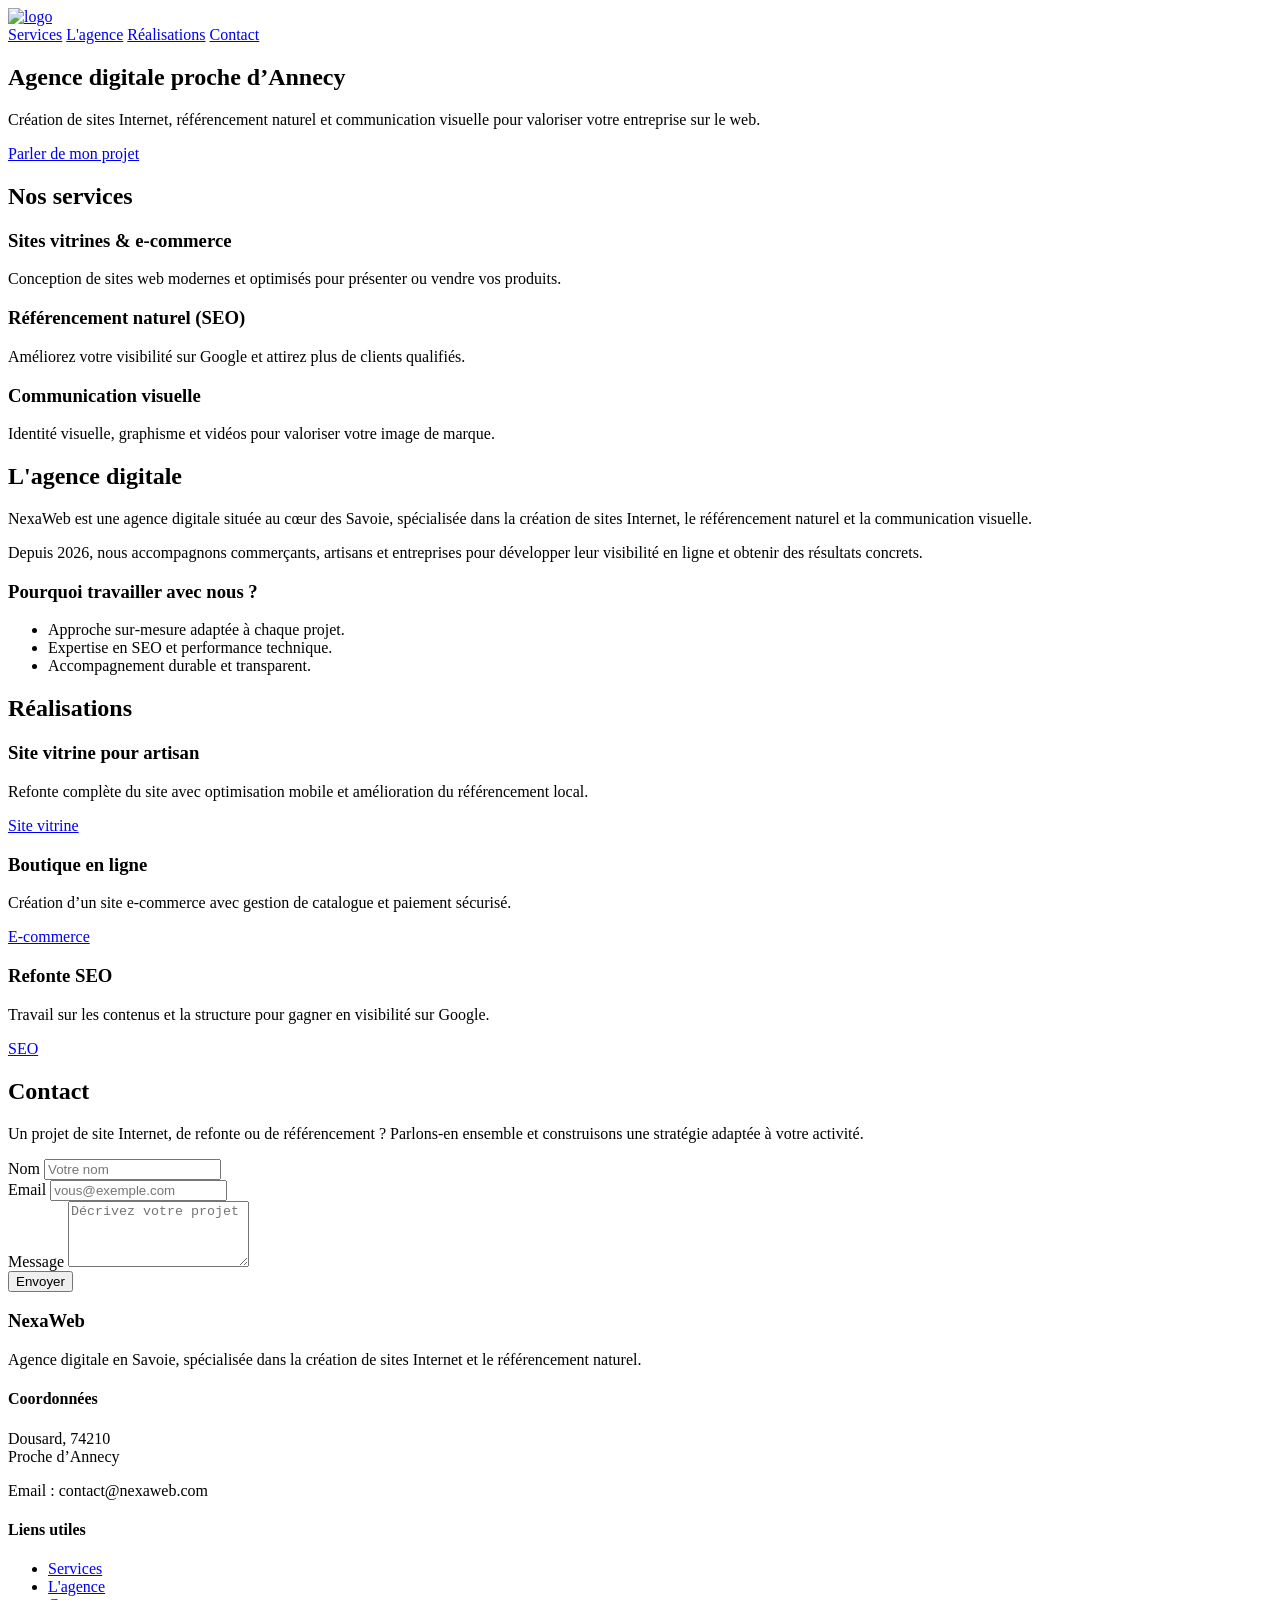
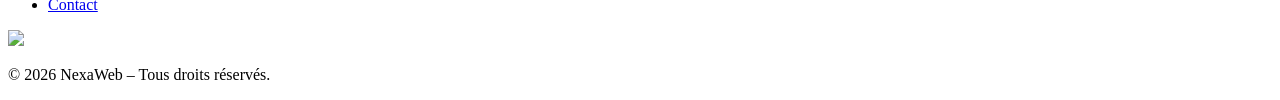
==== NexaWeb.html @ ff77fe47 "Add files via upload" ====
<!DOCTYPE html>
<html lang="en">
<head>
    <meta charset="UTF-8">
    <meta name="viewport" content="width=device-width, initial-scale=1.0">
    <link rel="stylesheet" href="style.css">
    <link rel="icon" href="image/result_NexaWeb_Logo-removebg-preview.png">
    <title>NexaWeb</title>
</head>
<body>
    <header class="header">
  <div class="container">
    <a href="#" class="logo">
      <img src="image/result_NexaWeb_logo-removebg-preview.png" alt="logo">
    </a>

    <nav class="nav">
      <a href="#services">Services</a>
      <a href="#agence">L'agence</a>
      <a href="#realisations">Réalisations</a>
      <a href="#contact">Contact</a> 
    </nav>
  </div>
</header>
<main>
  <section class="hero">
    <div class="hero-inner">
      <h1>Agence digitale proche d’Annecy</h1>
      <p>
        Création de sites Internet, référencement naturel et communication visuelle
        pour valoriser votre entreprise sur le web.
      </p>
      <a href="#contact" class="btn-primary">Parler de mon projet</a>
    </div>
  </section>
  <section class="services" id="services">
    <div class="container">
      <h2>Nos services</h2>

      <div class="services-grid">
        <article class="service-card">
          <h3>Sites vitrines & e‑commerce</h3>
          <p>Conception de sites web modernes et optimisés pour présenter ou vendre vos produits.</p>
        </article>

        <article class="service-card">
          <h3>Référencement naturel (SEO)</h3>
          <p>Améliorez votre visibilité sur Google et attirez plus de clients qualifiés.</p>
        </article>

        <article class="service-card">
          <h3>Communication visuelle</h3>
          <p>Identité visuelle, graphisme et vidéos pour valoriser votre image de marque.</p>
        </article>
      </div>
    </div>
  </section>
  <section class="about" id="agence">
    <div class="container about-inner">
      <div class="about-text">
        <h2>L'agence digitale</h2>
        <p>
          NexaWeb est une agence digitale située au cœur des Savoie,
          spécialisée dans la création de sites Internet, le référencement naturel
          et la communication visuelle.
        </p>
        <p>
          Depuis 2026, nous accompagnons commerçants, artisans et entreprises
          pour développer leur visibilité en ligne et obtenir des résultats concrets.
        </p>
      </div>

      <div class="about-side">
        <h3>Pourquoi travailler avec nous&nbsp;?</h3>
        <ul>
          <li>Approche sur‑mesure adaptée à chaque projet.</li>
          <li>Expertise en SEO et performance technique.</li>
          <li>Accompagnement durable et transparent.</li>
        </ul>
      </div>
    </div>
  </section>
   <section class="works" id="realisations">
    <div class="container">
      <h2>Réalisations</h2>

      <div class="works-grid">
        <article class="work-card">
          <h3>Site vitrine pour artisan</h3>
          <p>Refonte complète du site avec optimisation mobile et amélioration du référencement local.</p>
          <a href="https://www.moto-auto-ecole.com/seynod/"><span class="work-tag">Site vitrine</span></a>
        </article>

        <article class="work-card">
          <h3>Boutique en ligne</h3>
          <p>Création d’un site e‑commerce avec gestion de catalogue et paiement sécurisé.</p>
          <a href="https://www.frederic-fouquet.com/"><span class="work-tag">E‑commerce</span></a>
        </article>

        <article class="work-card">
          <h3>Refonte SEO</h3>
          <p>Travail sur les contenus et la structure pour gagner en visibilité sur Google.</p>
          <a href="https://www.saunier-sa.ch/"><span class="work-tag">SEO</span></a>
        </article>
      </div>
    </div>
  </section>
   <section class="contact" id="contact">
    <div class="container contact-inner">
      <div class="contact-text">
        <h2>Contact</h2>
        <p>
          Un projet de site Internet, de refonte ou de référencement&nbsp;?
          Parlons-en ensemble et construisons une stratégie adaptée à votre activité.
        </p>
      </div>

      <form class="contact-form">
        <div class="form-row">
          <label for="name">Nom</label>
          <input type="text" id="name" name="name" placeholder="Votre nom">
        </div>

        <div class="form-row">
          <label for="email">Email</label>
          <input type="email" id="email" name="email" placeholder="vous@exemple.com">
        </div>

        <div class="form-row">
          <label for="message">Message</label>
          <textarea id="message" name="message" rows="4" placeholder="Décrivez votre projet"></textarea>
        </div>

        <button type="submit" class="btn-primary">Envoyer</button>
      </form>
    </div>
  </section>
</main>
<footer class="footer">
  <div class="container footer-inner">
    <div class="footer-col">
      <h3>NexaWeb</h3>
      <p>Agence digitale en Savoie, spécialisée dans la création de sites Internet et le référencement naturel.</p>
    </div>

    <div class="footer-col">
      <h4>Coordonnées</h4>
      <p>Dousard, 74210<br>Proche d’Annecy</p>
      <p>Email : contact@nexaweb.com</p>
    </div>

    <div class="footer-col">
      <h4>Liens utiles</h4>
      <ul>
        <li><a href="#services">Services</a></li>
        <li><a href="#agence">L'agence</a></li>
        <li><a href="#contact">Contact</a></li>
      </ul>
    </div>
  </div>

  <div class="footer-bottom">
    <div class="container">
      <img src="image/result_NexaWeb_Logo_n-removebg-preview.png">
      <p>© 2026 NexaWeb – Tous droits réservés.</p>
    </div>
  </div>
</footer>
</body>
</html>
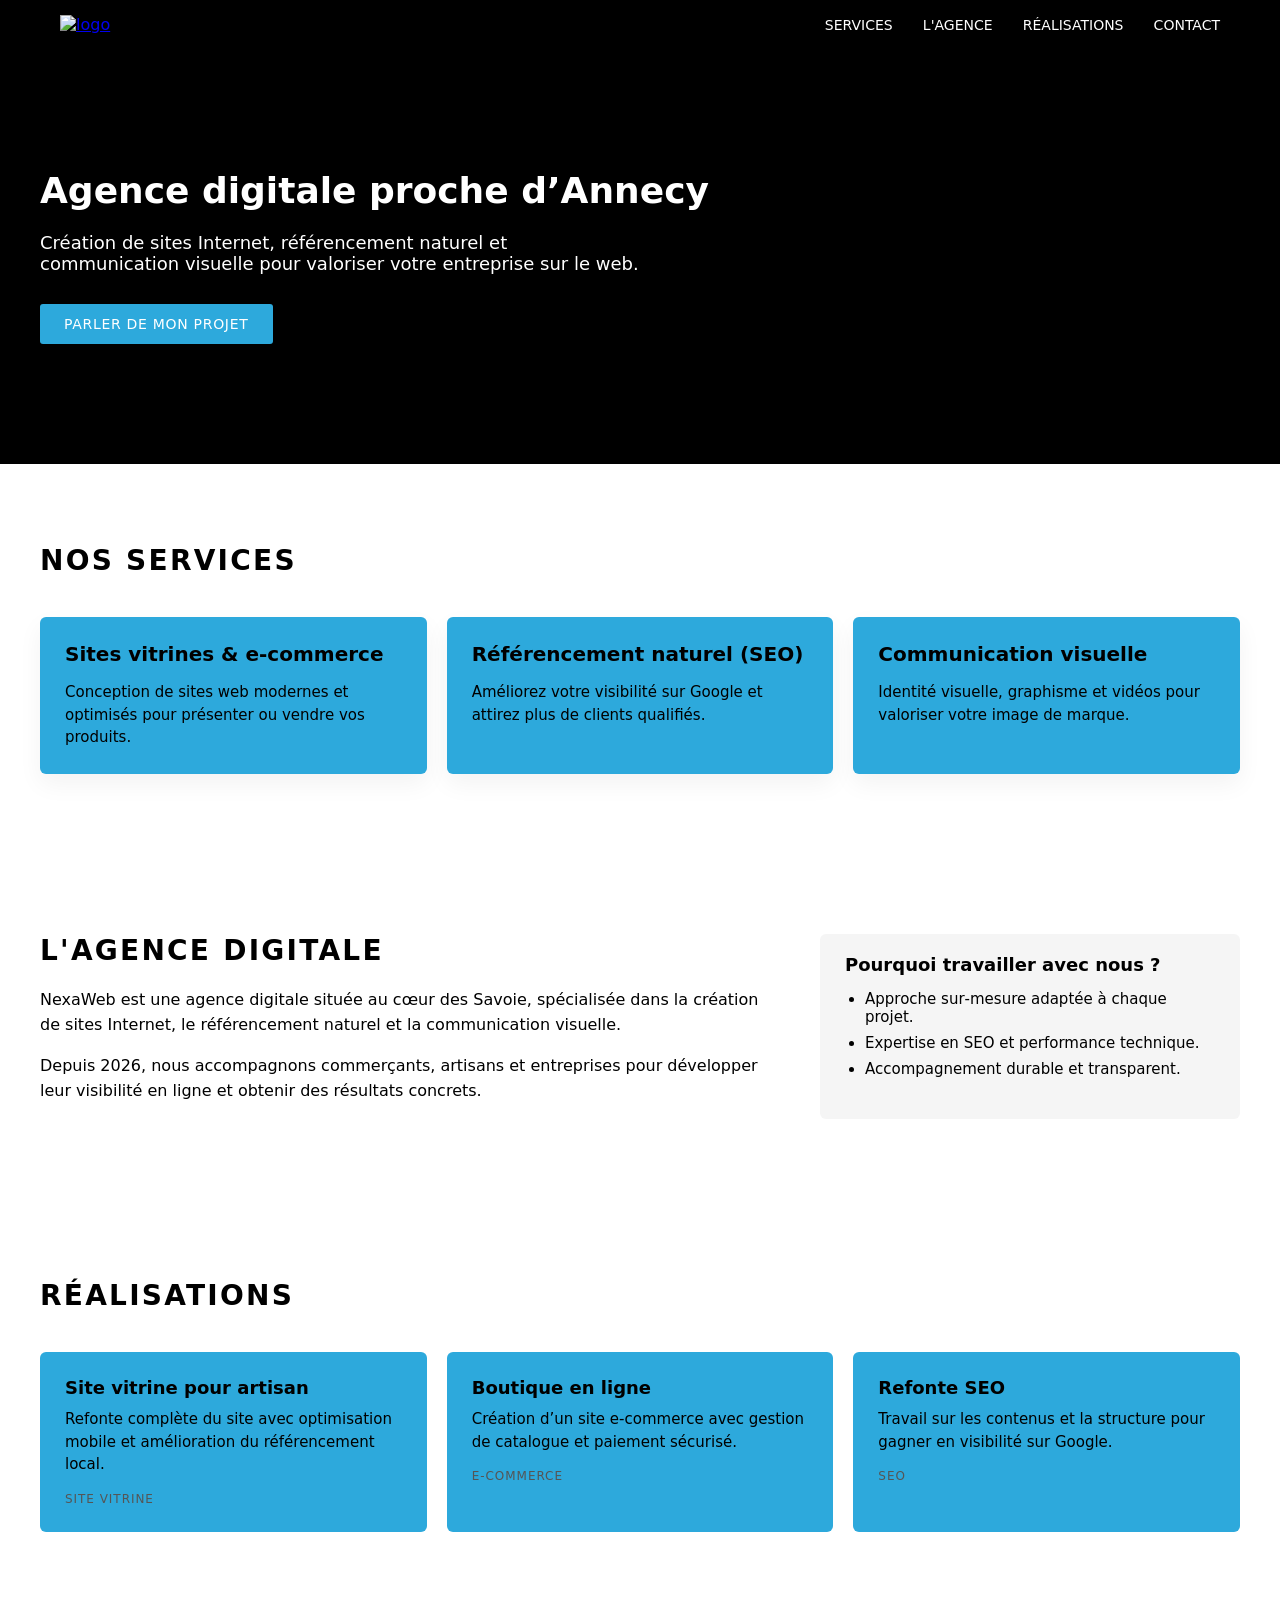
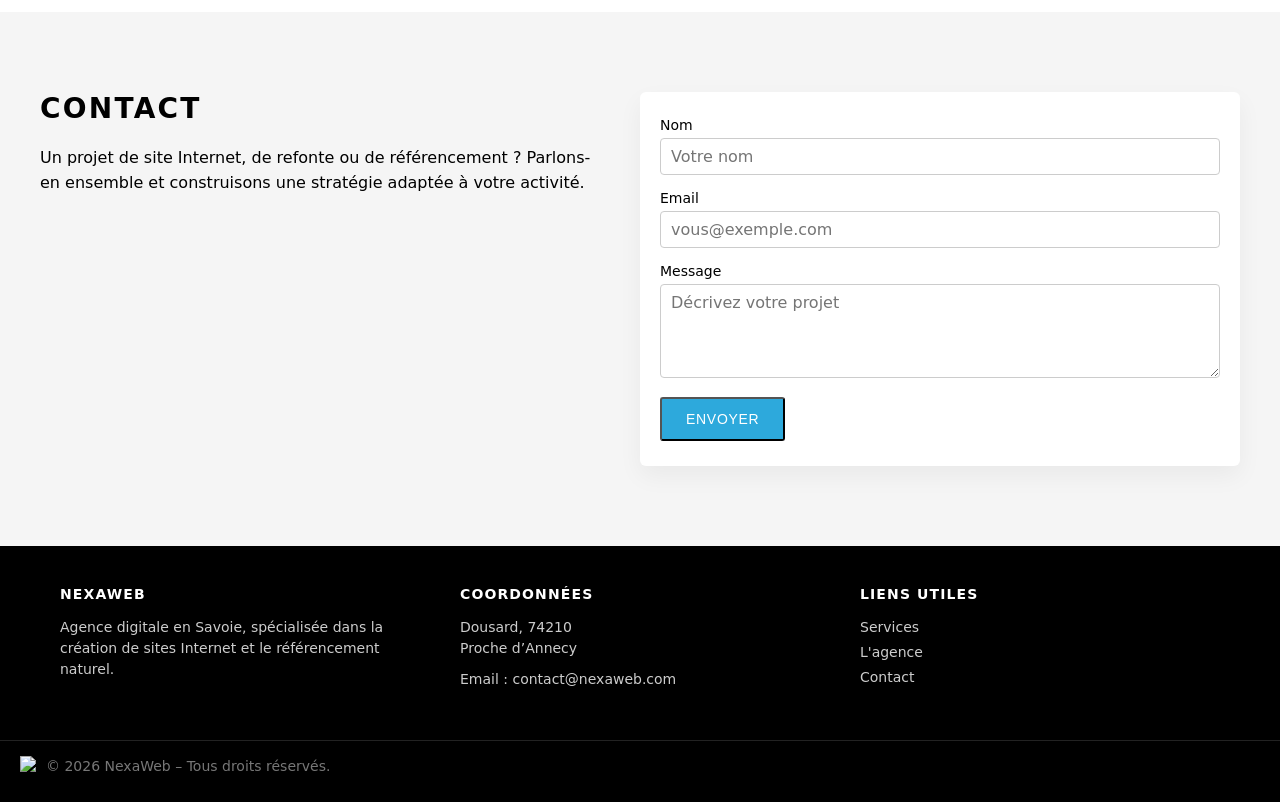
==== commit dfa0bc91: "Update NexaWeb.html" ====
--- a/NexaWeb.html
+++ b/NexaWeb.html
@@ -3,15 +3,15 @@
 <head>
     <meta charset="UTF-8">
     <meta name="viewport" content="width=device-width, initial-scale=1.0">
-    <link rel="stylesheet" href="style.css">
-    <link rel="icon" href="image/result_NexaWeb_Logo-removebg-preview.png">
+    <link rel="stylesheet" href="NexaWeb.css">
+    <link rel="icon" href="image/NexaWeb/result_NexaWeb_Logo-removebg-preview.png">
     <title>NexaWeb</title>
 </head>
 <body>
     <header class="header">
   <div class="container">
     <a href="#" class="logo">
-      <img src="image/result_NexaWeb_logo-removebg-preview.png" alt="logo">
+      <img src="image/NexaWeb/result_NexaWeb_logo-removebg-preview.png" alt="logo">
     </a>
 
     <nav class="nav">
@@ -161,10 +161,10 @@
 
   <div class="footer-bottom">
     <div class="container">
-      <img src="image/result_NexaWeb_Logo_n-removebg-preview.png">
+      <img src="image/NexaWeb/result_NexaWeb_Logo_n-removebg-preview.png">
       <p>© 2026 NexaWeb – Tous droits réservés.</p>
     </div>
   </div>
 </footer>
 </body>
-</html>+</html>
--- a/NexaWeb.css
+++ b/NexaWeb.css
@@ -0,0 +1,530 @@
+* {
+  margin: 0;
+  padding: 0;
+  box-sizing: border-box;
+}
+
+body {
+  font-family: system-ui, -apple-system, BlinkMacSystemFont, "Segoe UI", sans-serif;
+}
+
+.header {
+  background-color: #000;          /* fond noir */
+  color: #fff;
+  top: 0;
+  left: 0;
+  right: 0;
+  z-index: 1000;
+  margin-top: 0
+}
+
+.header .container {
+  max-width: 1200px;
+  margin: 0 auto;
+  padding: 15px 20px;
+  display: flex;
+  align-items: center;
+  justify-content: space-between;  /* logo à gauche, liens à droite */
+}
+
+.logo img {
+  height:auto;
+  width: 150px;
+  display: block;
+  margin: 0;
+}
+
+.nav a {
+  color: #fff;
+  text-decoration: none;
+  margin-left: 25px;
+  font-size: 14px;
+  text-transform: uppercase;
+}
+
+.nav a:hover {
+  text-decoration: underline;
+}
+
+.hero {
+  background: #000;
+  color: #fff;
+  padding: 120px 20px;
+  
+}
+
+.hero-inner {
+  max-width: 1200px;
+  margin: 0 auto;
+}
+
+.hero h1 {
+  font-size: 36px;
+  line-height: 1.2;
+  margin-bottom: 20px;
+}
+
+.hero p {
+  font-size: 18px;
+  max-width: 600px;
+  margin-bottom: 30px;
+}
+
+.btn-primary {
+  display: inline-block;
+  padding: 12px 24px;
+  background-color: #2da9dc;
+  color: #fff;
+  text-decoration: none;
+  text-transform: uppercase;
+  font-size: 14px;
+  letter-spacing: 0.05em;
+  border-radius: 3px;
+}
+
+.btn-primary:hover {
+  background-color: #25e445;
+}
+
+.services {
+  padding: 80px 20px;
+  background-color: #fff;
+}
+
+.services .container {
+  max-width: 1200px;
+  margin: 0 auto;
+}
+
+.services h2 {
+  font-size: 28px;
+  margin-bottom: 40px;
+  text-transform: uppercase;
+  letter-spacing: 0.08em;
+}
+
+.services-grid {
+  display: flex;
+  flex-wrap: wrap;
+  gap: 20px;
+}
+
+.service-card {
+  flex: 1;
+  min-width: 260px;
+  background-color: #2da9dc;
+  padding: 25px;
+  border-radius: 6px;
+  box-shadow: 0 10px 25px rgba(0, 0, 0, 0.05);
+}
+
+.service-card h3 {
+  font-size: 20px;
+  margin-bottom: 15px;
+}
+
+.service-card p {
+  font-size: 15px;
+  line-height: 1.5;
+}
+
+.about {
+  padding: 80px 20px;
+  background-color: #ffffff;
+}
+
+.about-inner {
+  max-width: 1200px;
+  margin: 0 auto;
+  display: flex;
+  flex-wrap: wrap;
+  gap: 40px;
+}
+
+.about-text {
+  flex: 2;
+  min-width: 280px;
+}
+
+.about-side {
+  flex: 1;
+  min-width: 260px;
+  background-color: #f5f5f5;
+  padding: 20px 25px;
+  border-radius: 6px;
+}
+
+.about h2 {
+  font-size: 28px;
+  margin-bottom: 20px;
+  text-transform: uppercase;
+  letter-spacing: 0.08em;
+}
+
+.about p {
+  font-size: 16px;
+  line-height: 1.6;
+  margin-bottom: 15px;
+}
+
+.about-side h3 {
+  font-size: 18px;
+  margin-bottom: 15px;
+}
+
+.about-side ul {
+  list-style: disc;
+  padding-left: 20px;
+}
+
+.about-side li {
+  margin-bottom: 8px;
+  font-size: 15px;
+}
+
+.works {
+  padding: 80px 20px;
+  background-color: #ffffff;
+}
+
+.works .container {
+  max-width: 1200px;
+  margin: 0 auto;
+}
+
+.works h2 {
+  font-size: 28px;
+  margin-bottom: 40px;
+  text-transform: uppercase;
+  letter-spacing: 0.08em;
+}
+
+.works-grid {
+  display: flex;
+  flex-wrap: wrap;
+  gap: 20px;
+}
+
+.work-card {
+  flex: 1;
+  min-width: 260px;
+  background-color: #2da9dc;
+  padding: 25px;
+  border-radius: 6px;
+}
+
+.work-card h3 {
+  font-size: 18px;
+  margin-bottom: 10px;
+}
+
+.work-card p {
+  font-size: 15px;
+  line-height: 1.5;
+  margin-bottom: 12px;
+}
+
+.work-tag {
+  display: inline-block;
+  font-size: 12px;
+  text-transform: uppercase;
+  letter-spacing: 0.08em;
+  color: #555;
+}
+
+.contact {
+  padding: 80px 20px;
+  background-color: #f5f5f5;
+}
+
+.contact-inner {
+  max-width: 1200px;
+  margin: 0 auto;
+  display: flex;
+  flex-wrap: wrap;
+  gap: 40px;
+  align-items: flex-start;
+}
+
+.contact-text {
+  flex: 1;
+  min-width: 260px;
+}
+
+.contact-text h2 {
+  font-size: 28px;
+  margin-bottom: 20px;
+  text-transform: uppercase;
+  letter-spacing: 0.08em;
+}
+
+.contact-text p {
+  font-size: 16px;
+  line-height: 1.6;
+}
+
+.contact-form {
+  flex: 1;
+  min-width: 280px;
+  background-color: #fff;
+  padding: 25px 20px;
+  border-radius: 6px;
+  box-shadow: 0 10px 25px rgba(0, 0, 0, 0.05);
+  border-color: #2da9dc;
+}
+
+.form-row {
+  margin-bottom: 15px;
+}
+
+.form-row label {
+  display: block;
+  font-size: 14px;
+  margin-bottom: 5px;
+}
+
+.form-row input,
+.form-row textarea {
+  width: 100%;
+  padding: 8px 10px;
+  border: 1px solid #ccc;
+  border-radius: 4px;
+  font: inherit;
+}
+
+.form-row input:focus,
+.form-row textarea:focus {
+  outline: none;
+  border-color: #ff6600;
+  box-shadow: 0 0 0 1px rgba(255, 102, 0, 0.2);
+}
+
+.footer {
+  background-color: #000;
+  color: #ccc;
+
+}
+
+.footer-inner {
+  max-width: 1200px;
+  margin: 0 auto;
+  padding: 40px 20px;
+  display: flex;
+  flex-wrap: wrap;
+  gap: 40px;
+}
+
+.footer-col {
+  flex: 1;
+  min-width: 220px;
+}
+
+.footer h3,
+.footer h4 {
+  color: #fff;
+  text-transform: uppercase;
+  letter-spacing: 0.08em;
+  font-size: 14px;
+  margin-bottom: 15px;
+}
+
+.footer p {
+  font-size: 14px;
+  line-height: 1.5;
+  margin-bottom: 10px;
+}
+
+.footer ul {
+  list-style: none;
+  padding: 0;
+}
+
+.footer li {
+  margin-bottom: 6px;
+}
+
+.footer a {
+  color: #ccc;
+  text-decoration: none;
+  font-size: 14px;
+}
+
+.footer a:hover {
+  text-decoration: underline;
+}
+
+.footer-bottom {
+  border-top: 1px solid #222;
+  padding: 15px 20px;
+  font-size: 13px;
+  color: #777;
+}
+
+.footer-bottom div{
+    display: flex;
+}
+
+.footer-bottom img{
+  height: 25px;
+  margin-right: 10px;
+}
+
+/* =====================
+   MENU BURGER
+   ===================== */
+.nav-toggle {
+  display: none;
+  flex-direction: column;
+  gap: 5px;
+  background: none;
+  border: none;
+  cursor: pointer;
+  padding: 4px;
+  z-index: 1100;
+}
+
+.nav-toggle span {
+  display: block;
+  width: 24px;
+  height: 2px;
+  background-color: #fff;
+  border-radius: 2px;
+  transition: transform 0.3s, opacity 0.3s;
+}
+
+/* État ouvert du burger */
+.nav-toggle.open span:nth-child(1) {
+  transform: translateY(7px) rotate(45deg);
+}
+.nav-toggle.open span:nth-child(2) {
+  opacity: 0;
+}
+.nav-toggle.open span:nth-child(3) {
+  transform: translateY(-7px) rotate(-45deg);
+}
+
+/* =====================
+   RESPONSIVE — TABLETTE (≤ 768px)
+   ===================== */
+@media (max-width: 768px) {
+
+  /* --- Header & nav burger --- */
+  .nav-toggle {
+    display: flex;
+  }
+
+  .nav {
+    display: none;
+    position: absolute;
+    top: 100%;
+    left: 0;
+    right: 0;
+    background-color: #000;
+    padding: 20px;
+    flex-direction: column;
+    gap: 16px;
+    z-index: 1050;
+  }
+
+  .nav.open {
+    display: flex;
+  }
+
+  .nav a {
+    margin-left: 0;
+    font-size: 16px;
+    padding: 8px 0;
+    border-bottom: 1px solid #222;
+  }
+
+  .header .container {
+    position: relative;
+  }
+
+  /* --- Hero --- */
+  .hero {
+    padding: 70px 20px 60px;
+  }
+
+  .hero h1 {
+    font-size: 26px;
+  }
+
+  .hero p {
+    font-size: 16px;
+  }
+
+  /* --- Services & Works : cartes pleine largeur --- */
+  .service-card,
+  .work-card {
+    min-width: 100%;
+    flex: 1 1 100%;
+  }
+
+  /* --- About : colonne unique --- */
+  .about-inner {
+    flex-direction: column;
+  }
+
+  .about-text,
+  .about-side {
+    min-width: 100%;
+    flex: 1 1 100%;
+  }
+
+  /* --- Contact : colonne unique --- */
+  .contact-inner {
+    flex-direction: column;
+  }
+
+  .contact-text,
+  .contact-form {
+    min-width: 100%;
+    flex: 1 1 100%;
+  }
+
+  /* --- Titres de sections --- */
+  .services h2,
+  .about h2,
+  .works h2,
+  .contact-text h2 {
+    font-size: 22px;
+  }
+
+  /* --- Footer --- */
+  .footer-col {
+    min-width: 100%;
+    flex: 1 1 100%;
+  }
+
+  .footer-bottom .container {
+    flex-direction: column;
+    align-items: center;
+    gap: 6px;
+    text-align: center;
+  }
+}
+
+/* =====================
+   RESPONSIVE — MOBILE (≤ 480px)
+   ===================== */
+@media (max-width: 480px) {
+
+  .hero h1 {
+    font-size: 22px;
+  }
+
+  .hero p {
+    font-size: 15px;
+  }
+
+  .btn-primary {
+    width: 100%;
+    text-align: center;
+    padding: 14px 20px;
+  }
+
+  .logo img {
+    width: 120px;
+  }
+}
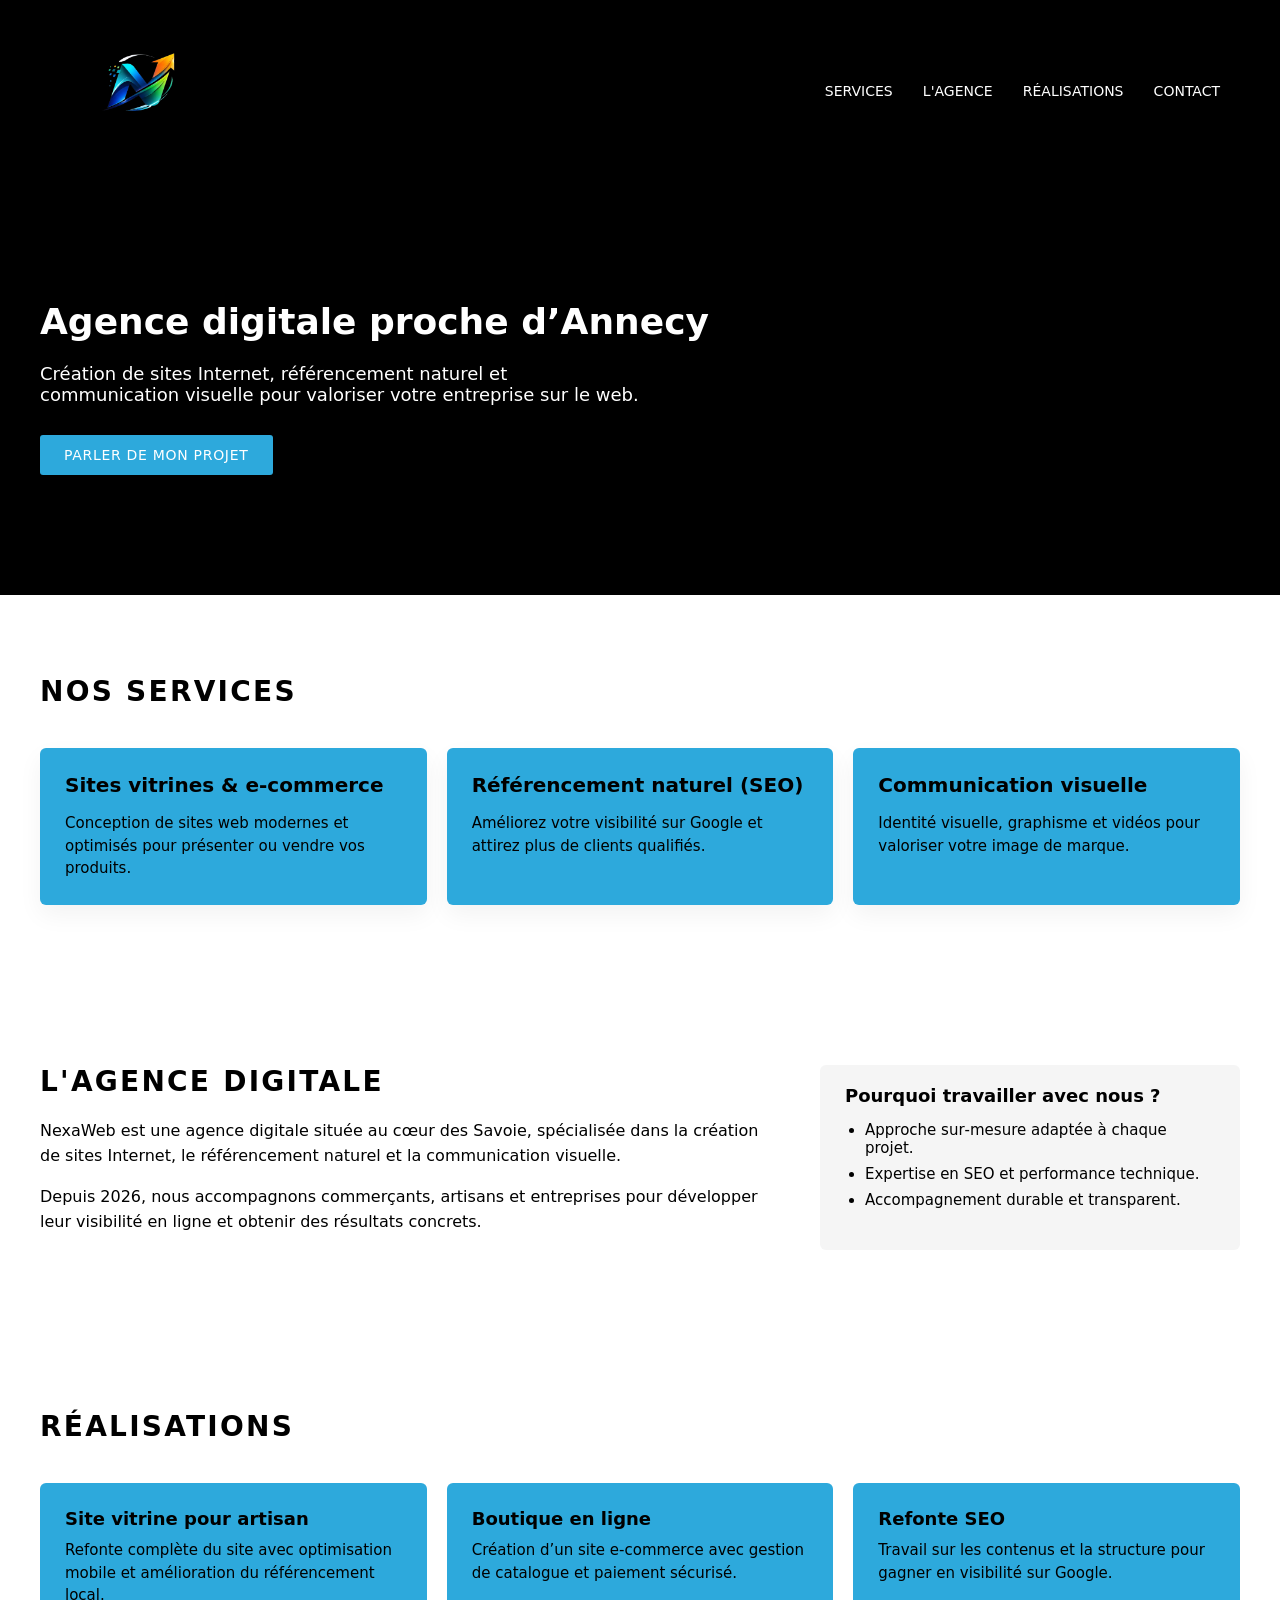
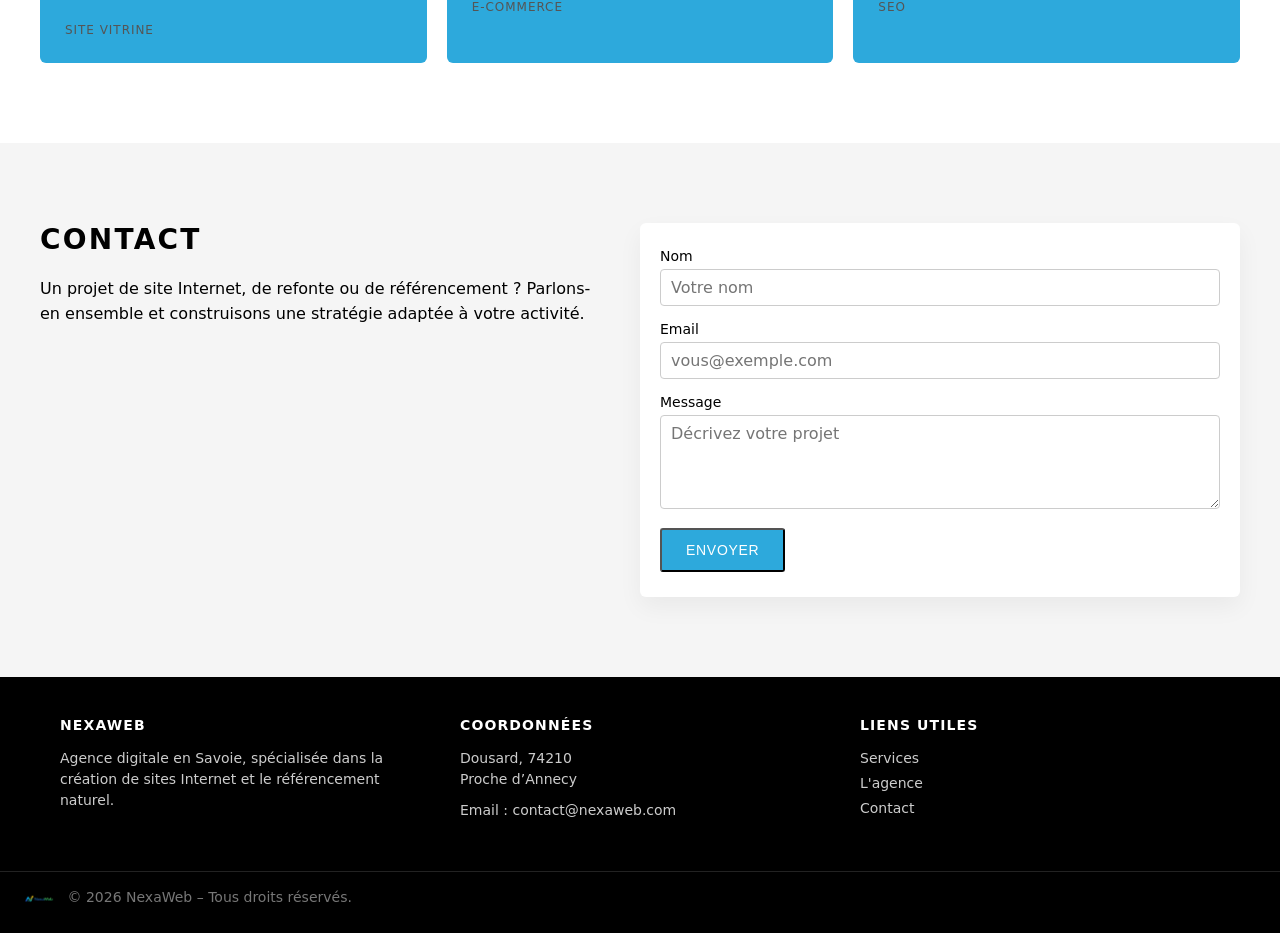
==== commit 44df1b61: "Add files via upload" ====
--- a/NexaWeb.html
+++ b/NexaWeb.html
@@ -4,14 +4,14 @@
     <meta charset="UTF-8">
     <meta name="viewport" content="width=device-width, initial-scale=1.0">
     <link rel="stylesheet" href="NexaWeb.css">
-    <link rel="icon" href="image/NexaWeb/result_NexaWeb_Logo-removebg-preview.png">
+    <link rel="icon" href="image/NexaWeb/NexaWeb_Logo-removebg-preview.png">
     <title>NexaWeb</title>
 </head>
 <body>
     <header class="header">
   <div class="container">
     <a href="#" class="logo">
-      <img src="image/NexaWeb/result_NexaWeb_logo-removebg-preview.png" alt="logo">
+      <img src="image/NexaWeb/NexaWeb_Logo-removebg-preview.png" alt="logo">
     </a>
 
     <nav class="nav">
@@ -161,10 +161,10 @@
 
   <div class="footer-bottom">
     <div class="container">
-      <img src="image/NexaWeb/result_NexaWeb_Logo_n-removebg-preview.png">
+      <img src="image/NexaWeb/NexaWeb_logo_n-removebg-preview.png">
       <p>© 2026 NexaWeb – Tous droits réservés.</p>
     </div>
   </div>
 </footer>
 </body>
-</html>
+</html>
